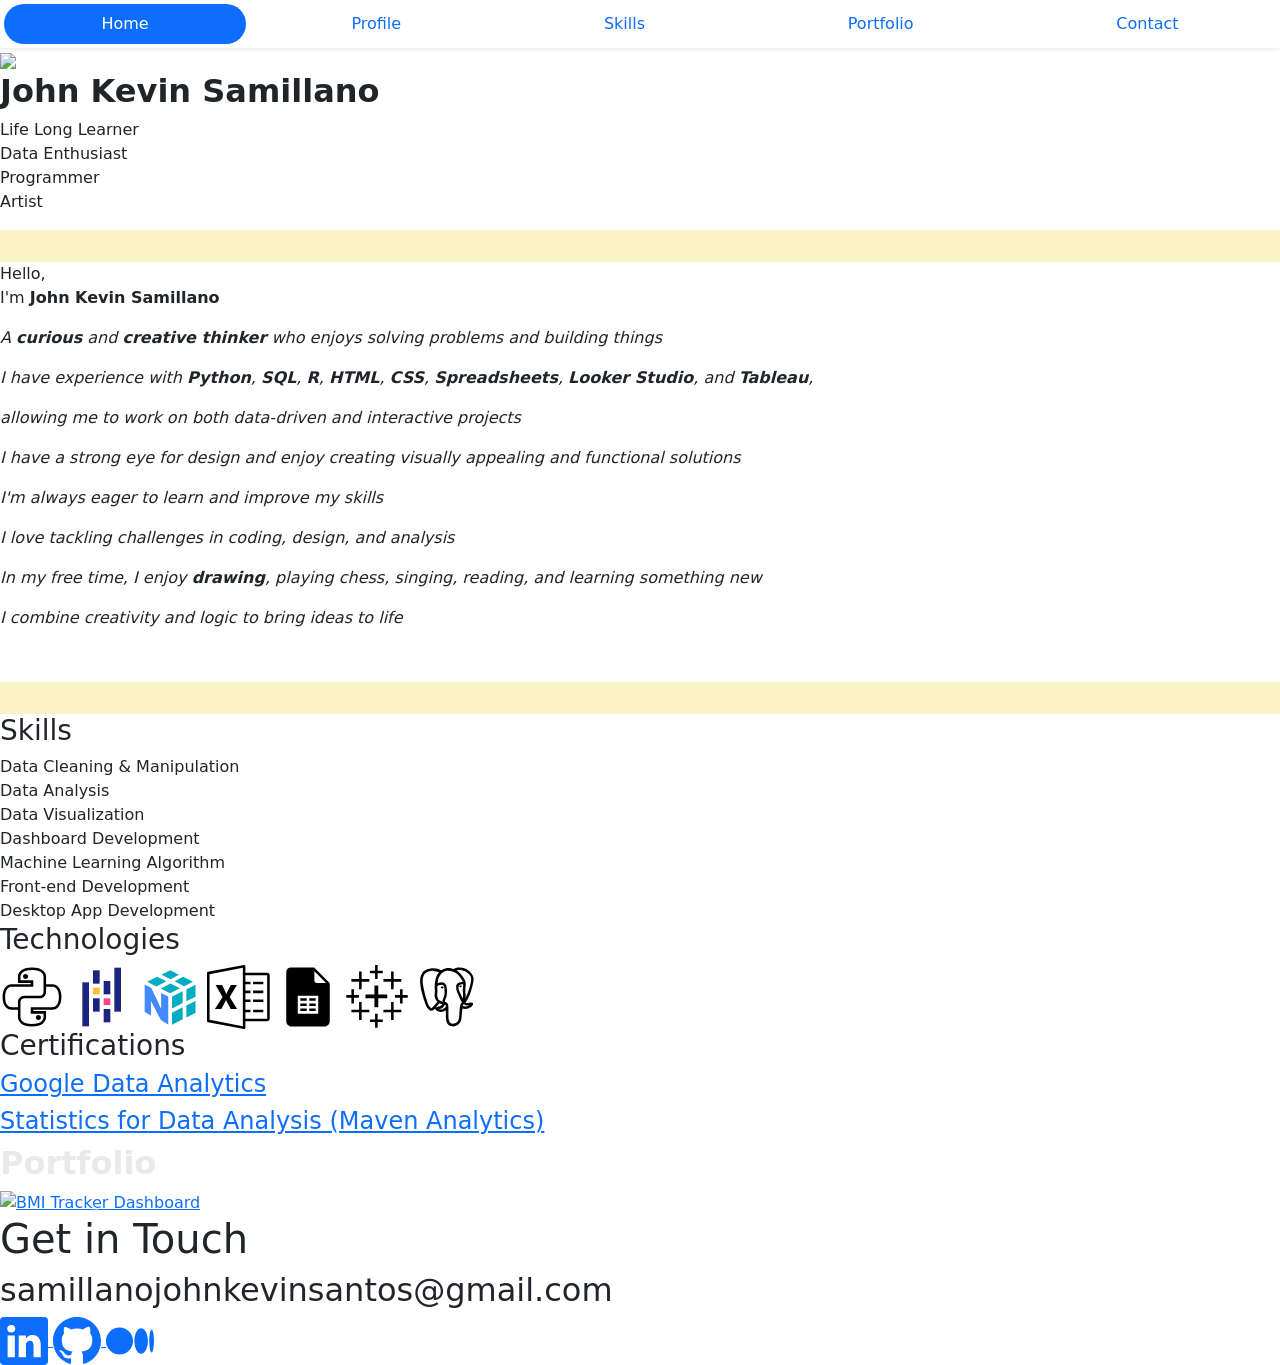
==== index.html @ 5b832e31 "Add files via upload" ====
<!DOCTYPE html>

<html lang="en">
    <header>
        <meta charset="utf-8">
        <meta viewport="width=device-width, initial-scale=1.0">
        <link rel="stylesheet" href="style.css">
        <link href="https://cdn.jsdelivr.net/npm/bootstrap@5.3.0-alpha1/dist/css/bootstrap.min.css" rel="stylesheet">
        <title>JK-PORTFOLIO</title>
    </header>


    <body>
        <div class="whole-page" id="whole-page">
            <!-- Navigation Bar -->
            <div>
                <ul class="nav nav-pills nav-fill gap-2 p-1 shadow-sm" id="pillNav2" role="tablist" > <!-- style="--bs-nav-link-color: var(#008585); --bs-nav-pills-link-active-color: var(#fbf2c4); --bs-nav-pills-link-active-bg: var(#008585);"-->
                    <li class="nav-item" role="presentation">
                    <button class="nav-link active rounded-5" id="home-tab2" data-bs-toggle="tab" type="button" role="tab" aria-selected="true" onclick="scrollToSection('whole-page')"> Home </button>
                    </li>
                    <li class="nav-item" role="presentation">
                    <button class="nav-link rounded-5" id="profile-tab2" data-bs-toggle="tab" type="button" role="tab" aria-selected="false" onclick="scrollToSection('profile')"> Profile</button>
                    </li>
                    <li class="nav-item" role="presentation">
                        <button class="nav-link rounded-5" id="profile-tab2" data-bs-toggle="tab" type="button" role="tab" aria-selected="false" onclick="scrollToSection('skills')"> Skills</button>
                    </li>
                    <li class="nav-item" role="presentation">
                        <button class="nav-link rounded-5" id="profile-tab2" data-bs-toggle="tab" type="button" role="tab" aria-selected="false" onclick="scrollToSection('projects-id-nav')"> Portfolio</button>
                    </li>
                    <li class="nav-item" role="presentation">
                    <button class="nav-link rounded-5" id="contact-tab2" data-bs-toggle="tab" type="button" role="tab" aria-selected="false" onclick="scrollToSection('contact')"> Contact</button>
                    </li>
                </ul>
            </div>
            

            
            <div class="sections">
                <!-- Home page -->
                <section id="home">
                    
                    <div class="home-layout">
                        <div class="left">
                            <div class="home-img-container">
                                <img src="projects_images\img1.jpg">
                            </div>
                        </div>

                        <div class="right">
                            <h2 class="name"> 
                                <b>John Kevin Samillano</b> 
                            </h2>
                            <p class="summary">
                                Life Long Learner <br>
                                Data Enthusiast <br>
                                Programmer <br>
                                Artist 
                            </p>
                        </div>
                    </div>

                </section>


                <!-- Profile -->
                <section id="profile">
                    <div class="profile-layout">
                        <div style="background-color:#fbf2c4; width:100%; height:2rem; "></div>
                        <p class="profile-intro">
                            Hello, <br> 
                            I'm <b>John Kevin Samillano</b> 
                        </p>
                        
                        <p class="profile-desc">
                            <i> A <b>curious</b> and <b>creative thinker</b> who enjoys solving problems and building things</i>
                            <p class="profile-desc">
                                <i> I have experience with <b>Python</b>, <b>SQL</b>, <b>R</b>, <b>HTML</b>, <b>CSS</b>, <b>Spreadsheets</b>, <b>Looker Studio</b>, and <b>Tableau</b>,</i>
                            </p>
                            <p class="profile-desc">
                                <i>allowing me to work on both data-driven and interactive projects </i>
                            </p>
                            <p class="profile-desc">
                                <i>I have a strong eye for design and enjoy creating visually appealing and functional solutions </i>
                            </p>
                            <p class="profile-desc">
                                <i> I'm always eager to learn and improve my skills </i>
                            </p>
                            <p class="profile-desc">
                                <i> I love tackling challenges in coding, design, and analysis</i>
                            </p>
                            <p class="profile-desc">
                                <i> In my free time, I enjoy <b>drawing</b>, playing chess, singing, reading, and learning something new </i>
                            </p>
                            <p class="profile-desc">
                                <i> I combine creativity and logic to bring ideas to life </i>
                            </p>
                        </p>
                        <div style="background-color:#fbf2c4; width:100%; height:2rem; margin-top:4%;"></div>
                    </div>
                    

                </section>



                <!-- Skills -->
                <section id="skills">
                    <div class="skills-layout">

                        <!-- Skills Container -->
                        <div class="skills-container">
                                <h3 class="skills-title">Skills</h3>
                                <div class="skills-sun"></div>
                                <div class="skills-list">
                                    <div class="skill-item" style="animation: bounce 3s infinite;">Data Cleaning & Manipulation</div>
                                    <div class="skill-item" style="animation: bounce 2.5s infinite;">Data Analysis</div>
                                    <div class="skill-item" style="animation: bounce 2.7s infinite;">Data Visualization</div>
                                    <div class="skill-item" style="animation: bounce 2.8s infinite;">Dashboard Development</div>
                                    <div class="skill-item" style="animation: bounce 2.3s infinite;">Machine Learning Algorithm</div>
                                    <div class="skill-item" style="animation: bounce 2.6s infinite;">Front-end Development</div>
                                    <div class="skill-item" style="animation: bounce 2.9s infinite;">Desktop App Development</div>
                                </div>
                        </div>
                        
                        <!-- Technologies Container -->
                        <div class="techs-container">
                            <h3 class="techs-title">Technologies</h3>
                            <div class="techs-div">
                                <svg xmlns="http://www.w3.org/2000/svg" x="0px" y="0px" width="4rem" height="4rem" viewBox="0 0 50 50">
                                    <path d="M 25 2 C 20.94188 2 18.198605 2.9658493 16.449219 4.3710938 C 14.699833 5.7763381 14 7.5940538 14 9.0996094 L 14 14 L 24 14 L 24 15 L 9.0996094 15 C 7.2700395 15 5.4173831 15.805112 4.1015625 17.482422 C 2.7857419 19.159732 2 21.64375 2 25 C 2 28.35625 2.7857419 30.840268 4.1015625 32.517578 C 5.4173831 34.194888 7.2700395 35 9.0996094 35 L 14 35 L 14 40.900391 C 14 42.405946 14.699833 44.223662 16.449219 45.628906 C 18.198605 47.034151 20.94188 48 25 48 C 29.05812 48 31.801395 47.034151 33.550781 45.628906 C 35.300167 44.223662 36 42.405946 36 40.900391 L 36 36 L 26 36 L 26 35 L 40.900391 35 C 42.729961 35 44.582617 34.194888 45.898438 32.517578 C 47.214258 30.840268 48 28.35625 48 25 C 48 21.64375 47.214258 19.159732 45.898438 17.482422 C 44.582617 15.805112 42.729961 15 40.900391 15 L 36 15 L 36 9.0996094 C 36 7.556276 35.299913 5.7238872 33.546875 4.3300781 C 31.793837 2.936269 29.053846 2 25 2 z M 25 4 C 28.746154 4 31.005773 4.8633404 32.302734 5.8945312 C 33.599696 6.9257221 34 8.1429427 34 9.0996094 L 34 15 L 34 21 C 34 22.447727 32.96946 23.659304 31.603516 23.939453 C 31.408381 23.979474 31.206818 24 31 24 L 19 24 C 16.254545 24 14 26.254545 14 29 L 14 33 L 9.0996094 33 C 7.8291793 33 6.6330075 32.505893 5.6738281 31.283203 C 4.7146488 30.060513 4 28.04375 4 25 C 4 21.95625 4.7146488 19.939487 5.6738281 18.716797 C 6.6330075 17.494107 7.8291793 17 9.0996094 17 L 26 17 L 26 12 L 16 12 L 16 9.0996094 C 16 8.2051649 16.400558 6.974443 17.701172 5.9296875 C 19.001786 4.884932 21.25812 4 25 4 z M 20 7 C 18.9 7 18 7.9 18 9 C 18 10.1 18.9 11 20 11 C 21.1 11 22 10.1 22 9 C 22 7.9 21.1 7 20 7 z M 36 17 L 40.900391 17 C 42.170821 17 43.366993 17.494107 44.326172 18.716797 C 45.285351 19.939487 46 21.95625 46 25 C 46 28.04375 45.285351 30.060513 44.326172 31.283203 C 43.366993 32.505893 42.170821 33 40.900391 33 L 24 33 L 24 38 L 34 38 L 34 40.900391 C 34 41.794835 33.599442 43.025557 32.298828 44.070312 C 30.998214 45.115068 28.74188 46 25 46 C 21.25812 46 19.001786 45.115068 17.701172 44.070312 C 16.400558 43.025557 16 41.794835 16 40.900391 L 16 29 C 16 28.793182 16.020526 28.591619 16.060547 28.396484 C 16.340696 27.03054 17.552273 26 19 26 L 31 26 C 31.171591 26 31.340487 25.991792 31.507812 25.974609 C 34.017689 25.716864 36 23.573864 36 21 L 36 17 z M 30 39 C 28.9 39 28 39.9 28 41 C 28 42.1 28.9 43 30 43 C 31.1 43 32 42.1 32 41 C 32 39.9 31.1 39 30 39 z" style="animation: pulse 2s infinite;"></path>
                                </svg>
                                <svg xmlns="http://www.w3.org/2000/svg" x="0px" y="0px" width="4rem" height="4rem" viewBox="0 0 48 48">
                                    <rect width="5" height="10" x="18" y="4" fill="#1a237e" style="animation: pulse 3s infinite;"></rect><rect width="5" height="10" x="18" y="25" fill="#1a237e" style="animation: pulse 3s infinite;"></rect><rect width="5" height="5" x="18" y="17" fill="#fbc02d" style="animation: pulse 3s infinite;"></rect><rect width="5" height="33" x="10" y="13" fill="#1a237e" style="animation: pulse 3s infinite;"></rect><rect width="5" height="10" x="26" y="33" fill="#1a237e" style="animation: pulse 3s infinite;"></rect><rect width="5" height="10" x="26" y="12" fill="#1a237e" style="animation: pulse 3s infinite;"></rect><rect width="5" height="5" x="26" y="25" fill="#ff4081" style="animation: pulse 3s infinite;"></rect><rect width="5" height="33" x="34" y="2" fill="#1a237e" style="animation: pulse 3s infinite;"></rect>
                                </svg>
                                <svg xmlns="http://www.w3.org/2000/svg" x="0px" y="0px" width="4rem" height="4rem" viewBox="0 0 48 48">
                                    <polygon fill="#00acc1" points="21.196,12.276 14.392,8.842 6.922,12.569 13.912,16.078" style="animation: pulse 2.5s infinite;"></polygon><polygon fill="#00acc1" points="24.317,13.85 31.451,17.453 24.049,21.169 17.049,17.654" style="animation: pulse 2.5s infinite;"></polygon><polygon fill="#00acc1" points="33.846,8.893 41.176,12.569 34.619,15.86 27.47,12.254" style="animation: pulse 2.5s infinite;"></polygon><polygon fill="#00acc1" points="30.69,7.31 24.091,4 17.564,7.258 24.364,10.687" style="animation: pulse 2.5s infinite;"></polygon><polygon fill="#00acc1" points="25.532,35.725 25.532,44.73 33.525,40.74 33.518,31.732" style="animation: pulse 2.5s infinite;"></polygon><polygon fill="#00acc1" points="33.514,28.587 33.505,19.674 25.532,23.637 25.532,32.554" style="animation: pulse 2.5s infinite;"></polygon><polygon fill="#00acc1" points="43.111,26.918 43.111,35.957 36.292,39.359 36.287,30.361" style="animation: pulse 2.5s infinite;"></polygon><polygon fill="#00acc1" points="43.111,23.756 43.111,14.898 36.279,18.294 36.285,27.225" style="animation: pulse 2.5s infinite;"></polygon><path fill="#448aff" d="M22.71,23.637l-5.384-2.708v11.699c0,0-6.586-14.012-7.195-15.27 c-0.079-0.163-0.401-0.341-0.484-0.385C8.46,16.353,5,14.601,5,14.601v20.676l4.787,2.566V27.031c0,0,6.515,12.52,6.582,12.657 s0.718,1.455,1.418,1.919c0.929,0.618,4.919,3.016,4.919,3.016L22.71,23.637z" style="animation: pulse 2.5s infinite;"></path>
                                </svg>
                                <svg xmlns="http://www.w3.org/2000/svg" x="0px" y="0px" width="4rem" height="4rem" viewBox="0 0 50 50">
                                    <path d="M 28.875 0 C 28.855469 0.0078125 28.832031 0.0195313 28.8125 0.03125 L 0.8125 5.34375 C 0.335938 5.433594 -0.0078125 5.855469 0 6.34375 L 0 43.65625 C -0.0078125 44.144531 0.335938 44.566406 0.8125 44.65625 L 28.8125 49.96875 C 29.101563 50.023438 29.402344 49.949219 29.632813 49.761719 C 29.859375 49.574219 29.996094 49.296875 30 49 L 30 44 L 47 44 C 48.09375 44 49 43.09375 49 42 L 49 8 C 49 6.90625 48.09375 6 47 6 L 30 6 L 30 1 C 30.003906 0.710938 29.878906 0.4375 29.664063 0.246094 C 29.449219 0.0546875 29.160156 -0.0351563 28.875 0 Z M 28 2.1875 L 28 6.53125 C 27.867188 6.808594 27.867188 7.128906 28 7.40625 L 28 42.8125 C 27.972656 42.945313 27.972656 43.085938 28 43.21875 L 28 47.8125 L 2 42.84375 L 2 7.15625 Z M 30 8 L 47 8 L 47 42 L 30 42 L 30 37 L 34 37 L 34 35 L 30 35 L 30 29 L 34 29 L 34 27 L 30 27 L 30 22 L 34 22 L 34 20 L 30 20 L 30 15 L 34 15 L 34 13 L 30 13 Z M 36 13 L 36 15 L 44 15 L 44 13 Z M 6.6875 15.6875 L 12.15625 25.03125 L 6.1875 34.375 L 11.1875 34.375 L 14.4375 28.34375 C 14.664063 27.761719 14.8125 27.316406 14.875 27.03125 L 14.90625 27.03125 C 15.035156 27.640625 15.160156 28.054688 15.28125 28.28125 L 18.53125 34.375 L 23.5 34.375 L 17.75 24.9375 L 23.34375 15.6875 L 18.65625 15.6875 L 15.6875 21.21875 C 15.402344 21.941406 15.199219 22.511719 15.09375 22.875 L 15.0625 22.875 C 14.898438 22.265625 14.710938 21.722656 14.5 21.28125 L 11.8125 15.6875 Z M 36 20 L 36 22 L 44 22 L 44 20 Z M 36 27 L 36 29 L 44 29 L 44 27 Z M 36 35 L 36 37 L 44 37 L 44 35 Z" style="animation: pulse 3.2s infinite;"></path>
                                </svg>
                                <svg xmlns="http://www.w3.org/2000/svg" x="0px" y="0px" width="4rem" height="4rem" viewBox="0 0 50 50">
                                    <path d="M 11.5 2 C 9.574219 2 8 3.550781 8 5.46875 L 8 43.90625 C 8 46.167969 9.855469 48 12.125 48 L 37.875 48 C 40.144531 48 42 46.167969 42 43.90625 L 42 14.5 C 42 14.234375 41.90625 13.96875 41.71875 13.78125 L 30.21875 2.28125 C 30.03125 2.09375 29.765625 2 29.5 2 Z M 30 4.90625 L 39.09375 14 L 31.65625 14 C 30.738281 14 30 13.261719 30 12.34375 Z M 17 24 L 33 24 L 33 38 L 17 38 Z M 19 26 L 19 28 L 24 28 L 24 26 Z M 26 26 L 26 28 L 31 28 L 31 26 Z M 19 30 L 19 32 L 24 32 L 24 30 Z M 26 30 L 26 32 L 31 32 L 31 30 Z M 19 34 L 19 36 L 24 36 L 24 34 Z M 26 34 L 26 36 L 31 36 L 31 34 Z" style="animation: pulse 4s infinite;"></path>
                                </svg>
                                <svg xmlns="http://www.w3.org/2000/svg" x="0px" y="0px" width="4rem" height="4rem" viewBox="0 0 50 50">
                                    <path d="M 23.5 0 L 23.5 4.5 L 19.5 4.5 L 19.5 6.5 L 23.5 6.5 L 23.5 11 L 25.5 11 L 25.5 6.5 L 29.5 6.5 L 29.5 4.5 L 25.5 4.5 L 25.5 0 L 23.5 0 z M 11 5 L 11 11 L 5 11 L 5 13 L 11 13 L 11 19 L 13 19 L 13 13 L 19 13 L 19 11 L 13 11 L 13 5 L 11 5 z M 36 5 L 36 11 L 30 11 L 30 13 L 36 13 L 36 19 L 38 19 L 38 13 L 44 13 L 44 11 L 38 11 L 38 5 L 36 5 z M 23 16 L 23 23 L 16 23 L 16 26 L 23 26 L 23 33 L 26 33 L 26 26 L 33 26 L 33 23 L 26 23 L 26 16 L 23 16 z M 5 19 L 5 23.5 L 1 23.5 L 1 25.5 L 5 25.5 L 5 30 L 7 30 L 7 25.5 L 11 25.5 L 11 23.5 L 7 23.5 L 7 19 L 5 19 z M 43 19 L 43 23.5 L 39 23.5 L 39 25.5 L 43 25.5 L 43 30 L 45 30 L 45 25.5 L 49 25.5 L 49 23.5 L 45 23.5 L 45 19 L 43 19 z M 11 29 L 11 35 L 5 35 L 5 37 L 11 37 L 11 43 L 13 43 L 13 37 L 19 37 L 19 35 L 13 35 L 13 29 L 11 29 z M 36 29 L 36 35 L 30 35 L 30 37 L 36 37 L 36 43 L 38 43 L 38 37 L 44 37 L 44 35 L 38 35 L 38 29 L 36 29 z M 23.5 38 L 23.5 42.5 L 19.5 42.5 L 19.5 44.5 L 23.5 44.5 L 23.5 49 L 25.5 49 L 25.5 44.5 L 29.5 44.5 L 29.5 42.5 L 25.5 42.5 L 25.5 38 L 23.5 38 z" style="animation: pulse 2.3s infinite;"></path>
                                </svg>
                                <svg xmlns="http://www.w3.org/2000/svg" x="0px" y="0px" width="4rem" height="4rem" viewBox="0 0 50 50">
                                    <path d="M 34.902344 2 C 32.863281 2 31.097656 2.550781 29.875 3.09375 C 28.675781 2.691406 26.6875 2.003906 24.300781 2.5 C 22.910156 2.742188 21.632813 3.316406 20.460938 4.195313 C 18.53125 3.265625 16.515625 2.695313 14.402344 2.601563 C 13.101563 2.5 7.800781 3.101563 5.898438 5.898438 C 5.199219 7 4.5 8.398438 4.199219 10.097656 C 3.898438 11.597656 3.898438 13.300781 4.398438 16.800781 C 4.699219 19.199219 5.101563 20.800781 6 24.097656 C 6.101563 24.398438 6.601563 26 8.101563 30.402344 C 8.398438 31.199219 9 32.699219 10.199219 34.097656 C 11 35.097656 11.800781 35.699219 12.800781 35.699219 C 14.101563 35.699219 15 34.800781 15.800781 33.800781 C 15.859375 33.734375 15.921875 33.660156 15.980469 33.59375 C 15.90625 33.710938 15.839844 33.839844 15.800781 34 C 15.601563 35 16.800781 35.800781 17.800781 36.199219 C 18.601563 36.597656 19.5 36.699219 20.199219 36.699219 C 21.097656 36.699219 21.800781 36.5 22.199219 36.402344 C 22.542969 36.285156 23.285156 35.964844 24.078125 35.4375 C 24.113281 37.992188 24.136719 41.007813 24.199219 41.699219 C 24.5 44.300781 25.199219 46.097656 26.5 47.097656 C 27.5 47.898438 29.300781 48 29.402344 48 C 31.199219 48 34 46.800781 35.199219 44.902344 C 35.800781 44 36 43.199219 36.199219 42.097656 C 36.398438 41.5 36.597656 38 36.699219 37.300781 C 36.835938 36.195313 36.941406 35.105469 37.046875 34.046875 C 37.707031 34.21875 38.519531 34.402344 39.402344 34.402344 C 41 34.402344 43.101563 33.300781 43.5 33.097656 C 44.300781 32.5 45.898438 31.101563 45.199219 29.902344 C 44.800781 29.199219 44.199219 29.199219 42.699219 29.402344 C 42.699219 29.402344 40.300781 29.699219 40.097656 29.597656 C 39.953125 29.542969 39.730469 29.402344 39.480469 29.21875 C 40 28.414063 40.460938 27.617188 41 26.902344 C 42.199219 24.601563 42.902344 22.800781 43.402344 21.402344 C 44.300781 18.902344 44.800781 16.898438 45.097656 15.5 C 45.800781 12.5 46 11.101563 45.597656 9.5 C 44.800781 6.699219 41.898438 4.300781 40.699219 3.601563 C 39.898438 3.199219 37.902344 2 34.902344 2 Z M 34.902344 4 C 37.402344 4 39.101563 5 40 5.398438 C 41.101563 6 43.601563 8 43.800781 9.898438 C 43.902344 11 44 12.101563 43.300781 15 C 42.902344 16.398438 42.5 18.199219 41.597656 20.699219 C 41.097656 22.097656 40.5 23.800781 39.300781 25.902344 C 39.269531 25.953125 39.234375 26.007813 39.203125 26.0625 C 39.320313 25.640625 39.402344 25.300781 39.402344 25.300781 C 39.601563 24.300781 39.601563 23.5 39.5 22.300781 C 39.398438 21.699219 39.300781 20.199219 39.300781 19.597656 C 39.300781 19.300781 39.597656 16.199219 39.699219 15.097656 C 39.800781 13.300781 38.699219 11.097656 38.402344 10.699219 C 36.902344 8.398438 36.101563 7.101563 34.5 5.800781 C 34.101563 5.460938 33.417969 4.894531 32.488281 4.324219 C 33.222656 4.144531 34.035156 4 34.902344 4 Z M 26.066406 4.410156 C 27.371094 4.441406 28.476563 4.800781 29.300781 5.101563 C 31.402344 5.800781 32.699219 6.898438 33.300781 7.398438 C 34.601563 8.5 35.300781 9.601563 36.800781 11.902344 C 36.910156 12.121094 37.195313 12.585938 37.421875 13.234375 C 35.375 13.046875 34.015625 13.765625 33.199219 14.5 C 32 15.5 32.097656 17 32.199219 18.097656 C 32.199219 18.898438 32.402344 19.902344 33.902344 23.300781 C 34.5 24.800781 35.097656 26.398438 35.699219 27.5 C 36.011719 28.121094 36.394531 28.691406 36.804688 29.199219 C 36.566406 29.320313 36.324219 29.476563 36.097656 29.699219 C 35.5 30.398438 35.398438 31.101563 35.199219 32.402344 C 35 33.402344 34.800781 35.5 34.699219 37.199219 C 34.699219 37.898438 34.402344 41.300781 34.300781 41.800781 C 34 42.800781 33.898438 43.300781 33.5 43.902344 C 32.800781 45 30.601563 45.902344 29.300781 45.800781 C 28.902344 45.800781 28.300781 45.800781 27.800781 45.402344 C 26.699219 44.601563 26.300781 42.800781 26.199219 41.402344 C 26.097656 40.402344 26.199219 33.199219 26 31.597656 C 25.898438 31.199219 25.800781 30.199219 25 29.5 C 24.664063 29.21875 23.96875 29.074219 23.3125 28.976563 C 23.320313 28.640625 23.339844 28.304688 23.402344 28 C 23.5 27.398438 23.699219 27.097656 23.902344 26.597656 C 24 26.300781 24.199219 25.902344 24.402344 25.402344 C 25.300781 22.601563 25.097656 18.898438 24.597656 16.597656 C 24.5 16.398438 24.097656 14.800781 22.699219 13.902344 C 21.199219 13 19.597656 13.5 18.699219 13.800781 C 18.328125 13.902344 17.960938 14.0625 17.59375 14.25 C 17.65625 13.832031 17.710938 13.410156 17.800781 13 C 18.199219 11 18.601563 9.300781 19.902344 7.601563 C 21.300781 5.898438 22.898438 4.800781 24.699219 4.5 C 25.175781 4.425781 25.632813 4.398438 26.066406 4.410156 Z M 13.71875 4.585938 C 13.953125 4.582031 14.152344 4.585938 14.300781 4.601563 C 15.863281 4.683594 17.359375 5.050781 18.84375 5.675781 C 18.660156 5.878906 18.476563 6.082031 18.300781 6.300781 C 16.601563 8.300781 16.199219 10.398438 15.800781 12.5 C 15.300781 15 15.199219 17.597656 15.597656 20.199219 L 15.402344 22.097656 C 15.300781 23.097656 15.097656 25 16.199219 27 C 16.585938 27.664063 17.011719 28.226563 17.480469 28.707031 C 16.464844 30.050781 15.386719 31.320313 14.300781 32.5 C 13.699219 33.199219 13.199219 33.699219 12.800781 33.699219 C 12.699219 33.699219 12.300781 33.5 11.699219 32.800781 C 10.597656 31.601563 10.199219 30.300781 10 29.800781 C 8.800781 26.199219 8.101563 23.898438 8 23.597656 C 7.199219 20.398438 6.800781 18.800781 6.398438 16.5 C 5.898438 13.300781 5.898438 11.699219 6.199219 10.402344 C 6.5 9 7 7.898438 7.5 7.101563 C 8.726563 5.175781 12.09375 4.628906 13.71875 4.585938 Z M 36.664063 15.125 C 36.984375 15.125 37.332031 15.164063 37.699219 15.242188 C 37.6875 16.175781 37.300781 19.105469 37.300781 19.5 C 37.300781 20.300781 37.5 21.898438 37.5 22.5 C 37.601563 23.601563 37.601563 24.199219 37.5 25 C 37.5 25 37.351563 25.714844 37.199219 26.222656 C 36.734375 25.171875 36.21875 23.917969 35.597656 22.5 C 34.097656 19.101563 34 18.402344 34 17.902344 C 34 17.199219 34 16.300781 34.597656 15.902344 C 35.160156 15.402344 35.84375 15.132813 36.664063 15.125 Z M 21.140625 15.417969 C 21.339844 15.441406 21.523438 15.5 21.699219 15.597656 C 22.5 16 22.699219 17 22.699219 17 C 23.199219 19.199219 23.398438 22.5 22.597656 24.699219 C 22.5 25.097656 22.300781 25.398438 22.199219 25.699219 C 22 26.199219 21.800781 26.699219 21.597656 27.597656 C 21.546875 27.96875 21.523438 28.335938 21.511719 28.703125 C 20.820313 28.558594 20.167969 28.3125 19.699219 28 C 18.898438 27.601563 18.300781 26.898438 17.902344 26.097656 C 17.199219 24.597656 17.300781 23.199219 17.402344 22.402344 L 17.597656 20.097656 C 17.457031 18.972656 17.390625 17.84375 17.40625 16.722656 C 17.867188 16.328125 18.46875 15.925781 19.300781 15.699219 C 19.902344 15.550781 20.558594 15.34375 21.140625 15.417969 Z M 35.886719 16.089844 C 35.625 16.101563 35.347656 16.148438 35.199219 16.199219 C 34.800781 16.300781 34.699219 16.300781 34.597656 16.5 C 34.5 16.699219 34.800781 17 34.902344 17.199219 C 35 17.199219 35.300781 17.5 35.699219 17.402344 C 36 17.300781 36.199219 17.101563 36.300781 17 C 36.402344 16.898438 36.800781 16.398438 36.5 16.199219 C 36.398438 16.097656 36.148438 16.074219 35.886719 16.089844 Z M 20.914063 16.816406 C 20.804688 16.824219 20.699219 16.851563 20.597656 16.902344 C 20.5 16.902344 20.300781 17 20.199219 17.199219 C 20.097656 17.398438 20.199219 17.597656 20.300781 17.699219 C 20.5 18 20.800781 18.300781 21.300781 18.300781 C 21.402344 18.300781 21.800781 18.300781 22.097656 18 C 22.097656 18 22.402344 17.699219 22.402344 17.402344 C 22.300781 17.199219 22.101563 17.101563 21.800781 17 C 21.574219 16.925781 21.238281 16.792969 20.914063 16.816406 Z M 19.074219 29.902344 C 19.6875 30.230469 20.425781 30.496094 21.234375 30.679688 C 21.019531 31.109375 20.710938 31.464844 20.402344 31.699219 C 19.699219 32.199219 18.800781 32.5 17.902344 32.699219 C 17.699219 32.699219 17.601563 32.800781 17.402344 32.800781 C 16.917969 32.9375 16.449219 33.089844 16.128906 33.421875 C 17.109375 32.332031 18.09375 31.128906 19.074219 29.902344 Z M 38.355469 30.703125 C 38.792969 31.03125 39.222656 31.273438 39.597656 31.402344 C 40.199219 31.601563 40.699219 31.601563 42.5 31.402344 C 42.199219 31.699219 41.300781 32.199219 40 32.402344 C 39.164063 32.484375 38.125 32.285156 37.28125 32.042969 C 37.359375 31.476563 37.449219 31.152344 37.597656 31 C 37.652344 30.949219 37.984375 30.847656 38.355469 30.703125 Z M 23.296875 31.003906 C 23.503906 31.039063 23.667969 31.066406 23.699219 31.097656 C 23.898438 31.300781 24 31.800781 24 32 C 24.011719 32.171875 24.019531 32.605469 24.027344 32.90625 C 23.203125 33.871094 21.878906 34.40625 21.597656 34.5 C 21.199219 34.699219 20 34.898438 18.800781 34.5 C 19.800781 34.199219 20.800781 33.902344 21.597656 33.300781 C 22.296875 32.800781 22.898438 32.003906 23.296875 31.003906 Z" style="animation: pulse 3.7s infinite;"></path>
                                </svg>

                            </div>

                        </div>
                        
                        <!-- Certificates Container -->
                        <div class="certs-container">
                            <h3 class="certs-title">Certifications</h3>
                            <div class="certs-div">
                                <h4> <a href="https://www.coursera.org/account/accomplishments/professional-cert/JGJWWGNC7G4P" target="_blank">Google Data Analytics</a></h4>
                                <h4> <a href="https://certificates.mavenanalytics.io/c84f1a72-595b-43c8-bc88-19a07c5bed3e#acc.ARPdGnDK" target="_blank">Statistics for Data Analysis (Maven Analytics)</a></h4>
                            </div>
                        </div>
                          
                        
                    </div>
                </section>



                <!-- Projects -->
                <section id="projects">
                    <div class="projects-layout">
                        <h2 class="projects-title" id="projects-id-nav"  style="color: rgb(233, 233, 233);"><b>Portfolio</b></h2>
                        <div class="carousel-container">
                            <div id="carousel" class="carousel slide" data-bs-ride="carousel">
                                <div class="carousel-inner">
                                  <div class="carousel-item active" data-bs-interval="3000">
                                    <a href="https://rb.gy/0a5i14" target="_blank"> <img src="projects_images\bmi-dashboard-lookerStudio.png" class="proj-img" alt="BMI Tracker Dashboard"> </a>
                                    <div class="carousel-caption">
                                        <h5>BMI Tracker Dashboard</h5>
                                        <p> A dashboard for real-time tracking of BMI. <br>
                                           <a href="https://rb.gy/wh4r6r" target="_blank">Documentation</a>.</p>
                                    </div>
                                  </div>
                                  <div class="carousel-item" data-bs-interval="3000">
                                    <a href="" target="_blank"> <img src="projects_images\retail-store-dashboard.png" class="proj-img" alt="Retail Store Dashboard"> </a>
                                    <div class="carousel-caption">
                                        <h5>Retail Store Dashboard</h5>
                                        <p>Analysis and dashboard for a small retail store</p>
                                    </div>
                                  </div>
                                  <div class="carousel-item" data-bs-interval="3000">
                                    <a href="https://rb.gy/u9cjjx" target="_blank"> <img src="projects_images\bike-sharing-case-study.png" class="proj-img" alt="Bike Sharing Case Study"> </a>
                                    <div class="carousel-caption">
                                        <h5>Bike Sharing Case Study</h5>
                                        <p>Case study about bike sharing</p>
                                    </div>
                                  </div>
                                  <div class="carousel-item" data-bs-interval="3000">
                                    <a href="https://rb.gy/tht73d" target="_blank"> <img src="projects_images\london-bike-dashboard.png" class="proj-img" alt="Bike Sharing Case Study"> </a>
                                    <div class="carousel-caption">
                                        <h5>London Bike Sharing Dashboard</h5>
                                        <p>Dashboard for London bike sharing dataset from Kaggle</p>
                                    </div>
                                  </div>
                                </div>
                                <button class="carousel-control-prev" type="button" data-bs-target="#carousel" data-bs-slide="prev">
                                  <span class="carousel-control-prev-icon" aria-hidden="true"></span>
                                  <span class="visually-hidden">Previous</span>
                                </button>
                                <button class="carousel-control-next" type="button" data-bs-target="#carousel" data-bs-slide="next">
                                  <span class="carousel-control-next-icon" aria-hidden="true"></span>
                                  <span class="visually-hidden">Next</span>
                                </button>
                              </div>
                        </div>
                    </div>
                </section>



                <!-- Contact -->
                <section id="contact">
                    <div class="contact-section">
                        <div class="contact-info">
                            <h1 class="contact-title">Get in Touch</h1>
                            <h2>samillanojohnkevinsantos@gmail.com</h2>
                            <div class="socials-contact">
                                <a href="https://www.linkedin.com/in/jksamillano" target="_blank" class="icon-social"> <svg xmlns="http://www.w3.org/2000/svg" height="3rem" width="3rem" fill="currentColor" class="bi bi-linkedin" viewBox="0 0 16 16">
                                    <path d="M0 1.146C0 .513.526 0 1.175 0h13.65C15.474 0 16 .513 16 1.146v13.708c0 .633-.526 1.146-1.175 1.146H1.175C.526 16 0 15.487 0 14.854zm4.943 12.248V6.169H2.542v7.225zm-1.2-8.212c.837 0 1.358-.554 1.358-1.248-.015-.709-.52-1.248-1.342-1.248S2.4 3.226 2.4 3.934c0 .694.521 1.248 1.327 1.248zm4.908 8.212V9.359c0-.216.016-.432.08-.586.173-.431.568-.878 1.232-.878.869 0 1.216.662 1.216 1.634v3.865h2.401V9.25c0-2.22-1.184-3.252-2.764-3.252-1.274 0-1.845.7-2.165 1.193v.025h-.016l.016-.025V6.169h-2.4c.03.678 0 7.225 0 7.225z"/>
                                </svg>
                                </a>
                                <a href="https://github.com/samillano-jk" target="_blank" class="icon-social"> <svg xmlns="http://www.w3.org/2000/svg" width="3rem" height="3rem" fill="currentColor" class="bi bi-github" viewBox="0 0 16 16">
                                    <path d="M8 0C3.58 0 0 3.58 0 8c0 3.54 2.29 6.53 5.47 7.59.4.07.55-.17.55-.38 0-.19-.01-.82-.01-1.49-2.01.37-2.53-.49-2.69-.94-.09-.23-.48-.94-.82-1.13-.28-.15-.68-.52-.01-.53.63-.01 1.08.58 1.23.82.72 1.21 1.87.87 2.33.66.07-.52.28-.87.51-1.07-1.78-.2-3.64-.89-3.64-3.95 0-.87.31-1.59.82-2.15-.08-.2-.36-1.02.08-2.12 0 0 .67-.21 2.2.82.64-.18 1.32-.27 2-.27s1.36.09 2 .27c1.53-1.04 2.2-.82 2.2-.82.44 1.1.16 1.92.08 2.12.51.56.82 1.27.82 2.15 0 3.07-1.87 3.75-3.65 3.95.29.25.54.73.54 1.48 0 1.07-.01 1.93-.01 2.2 0 .21.15.46.55.38A8.01 8.01 0 0 0 16 8c0-4.42-3.58-8-8-8"/>
                                </svg>
                                </a>
                                <a href="https://medium.com/@samillanojohnkevinsantos" target="_blank" class="icon-social"> <svg xmlns="http://www.w3.org/2000/svg" width="3rem" height="3rem" fill="currentColor" class="bi bi-medium" viewBox="0 0 16 16">
                                    <path d="M9.025 8c0 2.485-2.02 4.5-4.513 4.5A4.506 4.506 0 0 1 0 8c0-2.486 2.02-4.5 4.512-4.5A4.506 4.506 0 0 1 9.025 8m4.95 0c0 2.34-1.01 4.236-2.256 4.236S9.463 10.339 9.463 8c0-2.34 1.01-4.236 2.256-4.236S13.975 5.661 13.975 8M16 8c0 2.096-.355 3.795-.794 3.795-.438 0-.793-1.7-.793-3.795 0-2.096.355-3.795.794-3.795.438 0 .793 1.699.793 3.795"/>
                                </svg>
                                </a>
                                

                                <!-- Extra Icons -->
                                <!-- <svg xmlns="http://www.w3.org/2000/svg" x="0px" y="0px" width="3rem" height="3rem" viewBox="0 0 50 50">
                                    <path d="M 25 2 C 20.94188 2 18.198605 2.9658493 16.449219 4.3710938 C 14.699833 5.7763381 14 7.5940538 14 9.0996094 L 14 14 L 24 14 L 24 15 L 9.0996094 15 C 7.2700395 15 5.4173831 15.805112 4.1015625 17.482422 C 2.7857419 19.159732 2 21.64375 2 25 C 2 28.35625 2.7857419 30.840268 4.1015625 32.517578 C 5.4173831 34.194888 7.2700395 35 9.0996094 35 L 14 35 L 14 40.900391 C 14 42.405946 14.699833 44.223662 16.449219 45.628906 C 18.198605 47.034151 20.94188 48 25 48 C 29.05812 48 31.801395 47.034151 33.550781 45.628906 C 35.300167 44.223662 36 42.405946 36 40.900391 L 36 36 L 26 36 L 26 35 L 40.900391 35 C 42.729961 35 44.582617 34.194888 45.898438 32.517578 C 47.214258 30.840268 48 28.35625 48 25 C 48 21.64375 47.214258 19.159732 45.898438 17.482422 C 44.582617 15.805112 42.729961 15 40.900391 15 L 36 15 L 36 9.0996094 C 36 7.556276 35.299913 5.7238872 33.546875 4.3300781 C 31.793837 2.936269 29.053846 2 25 2 z M 25 4 C 28.746154 4 31.005773 4.8633404 32.302734 5.8945312 C 33.599696 6.9257221 34 8.1429427 34 9.0996094 L 34 15 L 34 21 C 34 22.447727 32.96946 23.659304 31.603516 23.939453 C 31.408381 23.979474 31.206818 24 31 24 L 19 24 C 16.254545 24 14 26.254545 14 29 L 14 33 L 9.0996094 33 C 7.8291793 33 6.6330075 32.505893 5.6738281 31.283203 C 4.7146488 30.060513 4 28.04375 4 25 C 4 21.95625 4.7146488 19.939487 5.6738281 18.716797 C 6.6330075 17.494107 7.8291793 17 9.0996094 17 L 26 17 L 26 12 L 16 12 L 16 9.0996094 C 16 8.2051649 16.400558 6.974443 17.701172 5.9296875 C 19.001786 4.884932 21.25812 4 25 4 z M 20 7 C 18.9 7 18 7.9 18 9 C 18 10.1 18.9 11 20 11 C 21.1 11 22 10.1 22 9 C 22 7.9 21.1 7 20 7 z M 36 17 L 40.900391 17 C 42.170821 17 43.366993 17.494107 44.326172 18.716797 C 45.285351 19.939487 46 21.95625 46 25 C 46 28.04375 45.285351 30.060513 44.326172 31.283203 C 43.366993 32.505893 42.170821 33 40.900391 33 L 24 33 L 24 38 L 34 38 L 34 40.900391 C 34 41.794835 33.599442 43.025557 32.298828 44.070312 C 30.998214 45.115068 28.74188 46 25 46 C 21.25812 46 19.001786 45.115068 17.701172 44.070312 C 16.400558 43.025557 16 41.794835 16 40.900391 L 16 29 C 16 28.793182 16.020526 28.591619 16.060547 28.396484 C 16.340696 27.03054 17.552273 26 19 26 L 31 26 C 31.171591 26 31.340487 25.991792 31.507812 25.974609 C 34.017689 25.716864 36 23.573864 36 21 L 36 17 z M 30 39 C 28.9 39 28 39.9 28 41 C 28 42.1 28.9 43 30 43 C 31.1 43 32 42.1 32 41 C 32 39.9 31.1 39 30 39 z"></path>
                                </svg>
                                <svg xmlns="http://www.w3.org/2000/svg" x="0px" y="0px" width="3rem" height="3rem" viewBox="0 0 48 48">
                                    <rect width="5" height="10" x="18" y="4" fill="#1a237e"></rect><rect width="5" height="10" x="18" y="25" fill="#1a237e"></rect><rect width="5" height="5" x="18" y="17" fill="#fbc02d"></rect><rect width="5" height="33" x="10" y="13" fill="#1a237e"></rect><rect width="5" height="10" x="26" y="33" fill="#1a237e"></rect><rect width="5" height="10" x="26" y="12" fill="#1a237e"></rect><rect width="5" height="5" x="26" y="25" fill="#ff4081"></rect><rect width="5" height="33" x="34" y="2" fill="#1a237e"></rect>
                                </svg> -->
                                <!-- <svg xmlns="http://www.w3.org/2000/svg" x="0px" y="0px" width="3rem" height="3rem" viewBox="0 0 48 48">
                                    <polygon fill="#00acc1" points="21.196,12.276 14.392,8.842 6.922,12.569 13.912,16.078"></polygon><polygon fill="#00acc1" points="24.317,13.85 31.451,17.453 24.049,21.169 17.049,17.654"></polygon><polygon fill="#00acc1" points="33.846,8.893 41.176,12.569 34.619,15.86 27.47,12.254"></polygon><polygon fill="#00acc1" points="30.69,7.31 24.091,4 17.564,7.258 24.364,10.687"></polygon><polygon fill="#00acc1" points="25.532,35.725 25.532,44.73 33.525,40.74 33.518,31.732"></polygon><polygon fill="#00acc1" points="33.514,28.587 33.505,19.674 25.532,23.637 25.532,32.554"></polygon><polygon fill="#00acc1" points="43.111,26.918 43.111,35.957 36.292,39.359 36.287,30.361"></polygon><polygon fill="#00acc1" points="43.111,23.756 43.111,14.898 36.279,18.294 36.285,27.225"></polygon><path fill="#448aff" d="M22.71,23.637l-5.384-2.708v11.699c0,0-6.586-14.012-7.195-15.27 c-0.079-0.163-0.401-0.341-0.484-0.385C8.46,16.353,5,14.601,5,14.601v20.676l4.787,2.566V27.031c0,0,6.515,12.52,6.582,12.657 s0.718,1.455,1.418,1.919c0.929,0.618,4.919,3.016,4.919,3.016L22.71,23.637z"></path>
                                </svg> -->
                                <!-- <svg xmlns="http://www.w3.org/2000/svg" x="0px" y="0px" width="3rem" height="3rem" viewBox="0 0 50 50">
                                    <path d="M 28.875 0 C 28.855469 0.0078125 28.832031 0.0195313 28.8125 0.03125 L 0.8125 5.34375 C 0.335938 5.433594 -0.0078125 5.855469 0 6.34375 L 0 43.65625 C -0.0078125 44.144531 0.335938 44.566406 0.8125 44.65625 L 28.8125 49.96875 C 29.101563 50.023438 29.402344 49.949219 29.632813 49.761719 C 29.859375 49.574219 29.996094 49.296875 30 49 L 30 44 L 47 44 C 48.09375 44 49 43.09375 49 42 L 49 8 C 49 6.90625 48.09375 6 47 6 L 30 6 L 30 1 C 30.003906 0.710938 29.878906 0.4375 29.664063 0.246094 C 29.449219 0.0546875 29.160156 -0.0351563 28.875 0 Z M 28 2.1875 L 28 6.53125 C 27.867188 6.808594 27.867188 7.128906 28 7.40625 L 28 42.8125 C 27.972656 42.945313 27.972656 43.085938 28 43.21875 L 28 47.8125 L 2 42.84375 L 2 7.15625 Z M 30 8 L 47 8 L 47 42 L 30 42 L 30 37 L 34 37 L 34 35 L 30 35 L 30 29 L 34 29 L 34 27 L 30 27 L 30 22 L 34 22 L 34 20 L 30 20 L 30 15 L 34 15 L 34 13 L 30 13 Z M 36 13 L 36 15 L 44 15 L 44 13 Z M 6.6875 15.6875 L 12.15625 25.03125 L 6.1875 34.375 L 11.1875 34.375 L 14.4375 28.34375 C 14.664063 27.761719 14.8125 27.316406 14.875 27.03125 L 14.90625 27.03125 C 15.035156 27.640625 15.160156 28.054688 15.28125 28.28125 L 18.53125 34.375 L 23.5 34.375 L 17.75 24.9375 L 23.34375 15.6875 L 18.65625 15.6875 L 15.6875 21.21875 C 15.402344 21.941406 15.199219 22.511719 15.09375 22.875 L 15.0625 22.875 C 14.898438 22.265625 14.710938 21.722656 14.5 21.28125 L 11.8125 15.6875 Z M 36 20 L 36 22 L 44 22 L 44 20 Z M 36 27 L 36 29 L 44 29 L 44 27 Z M 36 35 L 36 37 L 44 37 L 44 35 Z"></path>
                                </svg> -->
                                <!-- <svg xmlns="http://www.w3.org/2000/svg" x="0px" y="0px" width="3rem" height="3rem" viewBox="0 0 50 50">
                                    <path d="M 11.5 2 C 9.574219 2 8 3.550781 8 5.46875 L 8 43.90625 C 8 46.167969 9.855469 48 12.125 48 L 37.875 48 C 40.144531 48 42 46.167969 42 43.90625 L 42 14.5 C 42 14.234375 41.90625 13.96875 41.71875 13.78125 L 30.21875 2.28125 C 30.03125 2.09375 29.765625 2 29.5 2 Z M 30 4.90625 L 39.09375 14 L 31.65625 14 C 30.738281 14 30 13.261719 30 12.34375 Z M 17 24 L 33 24 L 33 38 L 17 38 Z M 19 26 L 19 28 L 24 28 L 24 26 Z M 26 26 L 26 28 L 31 28 L 31 26 Z M 19 30 L 19 32 L 24 32 L 24 30 Z M 26 30 L 26 32 L 31 32 L 31 30 Z M 19 34 L 19 36 L 24 36 L 24 34 Z M 26 34 L 26 36 L 31 36 L 31 34 Z"></path>
                                </svg> -->
                                <!-- <svg xmlns="http://www.w3.org/2000/svg" x="0px" y="0px" width="3rem" height="3rem" viewBox="0 0 50 50">
                                    <path d="M 23.5 0 L 23.5 4.5 L 19.5 4.5 L 19.5 6.5 L 23.5 6.5 L 23.5 11 L 25.5 11 L 25.5 6.5 L 29.5 6.5 L 29.5 4.5 L 25.5 4.5 L 25.5 0 L 23.5 0 z M 11 5 L 11 11 L 5 11 L 5 13 L 11 13 L 11 19 L 13 19 L 13 13 L 19 13 L 19 11 L 13 11 L 13 5 L 11 5 z M 36 5 L 36 11 L 30 11 L 30 13 L 36 13 L 36 19 L 38 19 L 38 13 L 44 13 L 44 11 L 38 11 L 38 5 L 36 5 z M 23 16 L 23 23 L 16 23 L 16 26 L 23 26 L 23 33 L 26 33 L 26 26 L 33 26 L 33 23 L 26 23 L 26 16 L 23 16 z M 5 19 L 5 23.5 L 1 23.5 L 1 25.5 L 5 25.5 L 5 30 L 7 30 L 7 25.5 L 11 25.5 L 11 23.5 L 7 23.5 L 7 19 L 5 19 z M 43 19 L 43 23.5 L 39 23.5 L 39 25.5 L 43 25.5 L 43 30 L 45 30 L 45 25.5 L 49 25.5 L 49 23.5 L 45 23.5 L 45 19 L 43 19 z M 11 29 L 11 35 L 5 35 L 5 37 L 11 37 L 11 43 L 13 43 L 13 37 L 19 37 L 19 35 L 13 35 L 13 29 L 11 29 z M 36 29 L 36 35 L 30 35 L 30 37 L 36 37 L 36 43 L 38 43 L 38 37 L 44 37 L 44 35 L 38 35 L 38 29 L 36 29 z M 23.5 38 L 23.5 42.5 L 19.5 42.5 L 19.5 44.5 L 23.5 44.5 L 23.5 49 L 25.5 49 L 25.5 44.5 L 29.5 44.5 L 29.5 42.5 L 25.5 42.5 L 25.5 38 L 23.5 38 z"></path>
                                </svg> -->
                                <!-- <svg xmlns="http://www.w3.org/2000/svg" x="0px" y="0px" width="3rem" height="3rem" viewBox="0 0 50 50">
                                    <path d="M 34.902344 2 C 32.863281 2 31.097656 2.550781 29.875 3.09375 C 28.675781 2.691406 26.6875 2.003906 24.300781 2.5 C 22.910156 2.742188 21.632813 3.316406 20.460938 4.195313 C 18.53125 3.265625 16.515625 2.695313 14.402344 2.601563 C 13.101563 2.5 7.800781 3.101563 5.898438 5.898438 C 5.199219 7 4.5 8.398438 4.199219 10.097656 C 3.898438 11.597656 3.898438 13.300781 4.398438 16.800781 C 4.699219 19.199219 5.101563 20.800781 6 24.097656 C 6.101563 24.398438 6.601563 26 8.101563 30.402344 C 8.398438 31.199219 9 32.699219 10.199219 34.097656 C 11 35.097656 11.800781 35.699219 12.800781 35.699219 C 14.101563 35.699219 15 34.800781 15.800781 33.800781 C 15.859375 33.734375 15.921875 33.660156 15.980469 33.59375 C 15.90625 33.710938 15.839844 33.839844 15.800781 34 C 15.601563 35 16.800781 35.800781 17.800781 36.199219 C 18.601563 36.597656 19.5 36.699219 20.199219 36.699219 C 21.097656 36.699219 21.800781 36.5 22.199219 36.402344 C 22.542969 36.285156 23.285156 35.964844 24.078125 35.4375 C 24.113281 37.992188 24.136719 41.007813 24.199219 41.699219 C 24.5 44.300781 25.199219 46.097656 26.5 47.097656 C 27.5 47.898438 29.300781 48 29.402344 48 C 31.199219 48 34 46.800781 35.199219 44.902344 C 35.800781 44 36 43.199219 36.199219 42.097656 C 36.398438 41.5 36.597656 38 36.699219 37.300781 C 36.835938 36.195313 36.941406 35.105469 37.046875 34.046875 C 37.707031 34.21875 38.519531 34.402344 39.402344 34.402344 C 41 34.402344 43.101563 33.300781 43.5 33.097656 C 44.300781 32.5 45.898438 31.101563 45.199219 29.902344 C 44.800781 29.199219 44.199219 29.199219 42.699219 29.402344 C 42.699219 29.402344 40.300781 29.699219 40.097656 29.597656 C 39.953125 29.542969 39.730469 29.402344 39.480469 29.21875 C 40 28.414063 40.460938 27.617188 41 26.902344 C 42.199219 24.601563 42.902344 22.800781 43.402344 21.402344 C 44.300781 18.902344 44.800781 16.898438 45.097656 15.5 C 45.800781 12.5 46 11.101563 45.597656 9.5 C 44.800781 6.699219 41.898438 4.300781 40.699219 3.601563 C 39.898438 3.199219 37.902344 2 34.902344 2 Z M 34.902344 4 C 37.402344 4 39.101563 5 40 5.398438 C 41.101563 6 43.601563 8 43.800781 9.898438 C 43.902344 11 44 12.101563 43.300781 15 C 42.902344 16.398438 42.5 18.199219 41.597656 20.699219 C 41.097656 22.097656 40.5 23.800781 39.300781 25.902344 C 39.269531 25.953125 39.234375 26.007813 39.203125 26.0625 C 39.320313 25.640625 39.402344 25.300781 39.402344 25.300781 C 39.601563 24.300781 39.601563 23.5 39.5 22.300781 C 39.398438 21.699219 39.300781 20.199219 39.300781 19.597656 C 39.300781 19.300781 39.597656 16.199219 39.699219 15.097656 C 39.800781 13.300781 38.699219 11.097656 38.402344 10.699219 C 36.902344 8.398438 36.101563 7.101563 34.5 5.800781 C 34.101563 5.460938 33.417969 4.894531 32.488281 4.324219 C 33.222656 4.144531 34.035156 4 34.902344 4 Z M 26.066406 4.410156 C 27.371094 4.441406 28.476563 4.800781 29.300781 5.101563 C 31.402344 5.800781 32.699219 6.898438 33.300781 7.398438 C 34.601563 8.5 35.300781 9.601563 36.800781 11.902344 C 36.910156 12.121094 37.195313 12.585938 37.421875 13.234375 C 35.375 13.046875 34.015625 13.765625 33.199219 14.5 C 32 15.5 32.097656 17 32.199219 18.097656 C 32.199219 18.898438 32.402344 19.902344 33.902344 23.300781 C 34.5 24.800781 35.097656 26.398438 35.699219 27.5 C 36.011719 28.121094 36.394531 28.691406 36.804688 29.199219 C 36.566406 29.320313 36.324219 29.476563 36.097656 29.699219 C 35.5 30.398438 35.398438 31.101563 35.199219 32.402344 C 35 33.402344 34.800781 35.5 34.699219 37.199219 C 34.699219 37.898438 34.402344 41.300781 34.300781 41.800781 C 34 42.800781 33.898438 43.300781 33.5 43.902344 C 32.800781 45 30.601563 45.902344 29.300781 45.800781 C 28.902344 45.800781 28.300781 45.800781 27.800781 45.402344 C 26.699219 44.601563 26.300781 42.800781 26.199219 41.402344 C 26.097656 40.402344 26.199219 33.199219 26 31.597656 C 25.898438 31.199219 25.800781 30.199219 25 29.5 C 24.664063 29.21875 23.96875 29.074219 23.3125 28.976563 C 23.320313 28.640625 23.339844 28.304688 23.402344 28 C 23.5 27.398438 23.699219 27.097656 23.902344 26.597656 C 24 26.300781 24.199219 25.902344 24.402344 25.402344 C 25.300781 22.601563 25.097656 18.898438 24.597656 16.597656 C 24.5 16.398438 24.097656 14.800781 22.699219 13.902344 C 21.199219 13 19.597656 13.5 18.699219 13.800781 C 18.328125 13.902344 17.960938 14.0625 17.59375 14.25 C 17.65625 13.832031 17.710938 13.410156 17.800781 13 C 18.199219 11 18.601563 9.300781 19.902344 7.601563 C 21.300781 5.898438 22.898438 4.800781 24.699219 4.5 C 25.175781 4.425781 25.632813 4.398438 26.066406 4.410156 Z M 13.71875 4.585938 C 13.953125 4.582031 14.152344 4.585938 14.300781 4.601563 C 15.863281 4.683594 17.359375 5.050781 18.84375 5.675781 C 18.660156 5.878906 18.476563 6.082031 18.300781 6.300781 C 16.601563 8.300781 16.199219 10.398438 15.800781 12.5 C 15.300781 15 15.199219 17.597656 15.597656 20.199219 L 15.402344 22.097656 C 15.300781 23.097656 15.097656 25 16.199219 27 C 16.585938 27.664063 17.011719 28.226563 17.480469 28.707031 C 16.464844 30.050781 15.386719 31.320313 14.300781 32.5 C 13.699219 33.199219 13.199219 33.699219 12.800781 33.699219 C 12.699219 33.699219 12.300781 33.5 11.699219 32.800781 C 10.597656 31.601563 10.199219 30.300781 10 29.800781 C 8.800781 26.199219 8.101563 23.898438 8 23.597656 C 7.199219 20.398438 6.800781 18.800781 6.398438 16.5 C 5.898438 13.300781 5.898438 11.699219 6.199219 10.402344 C 6.5 9 7 7.898438 7.5 7.101563 C 8.726563 5.175781 12.09375 4.628906 13.71875 4.585938 Z M 36.664063 15.125 C 36.984375 15.125 37.332031 15.164063 37.699219 15.242188 C 37.6875 16.175781 37.300781 19.105469 37.300781 19.5 C 37.300781 20.300781 37.5 21.898438 37.5 22.5 C 37.601563 23.601563 37.601563 24.199219 37.5 25 C 37.5 25 37.351563 25.714844 37.199219 26.222656 C 36.734375 25.171875 36.21875 23.917969 35.597656 22.5 C 34.097656 19.101563 34 18.402344 34 17.902344 C 34 17.199219 34 16.300781 34.597656 15.902344 C 35.160156 15.402344 35.84375 15.132813 36.664063 15.125 Z M 21.140625 15.417969 C 21.339844 15.441406 21.523438 15.5 21.699219 15.597656 C 22.5 16 22.699219 17 22.699219 17 C 23.199219 19.199219 23.398438 22.5 22.597656 24.699219 C 22.5 25.097656 22.300781 25.398438 22.199219 25.699219 C 22 26.199219 21.800781 26.699219 21.597656 27.597656 C 21.546875 27.96875 21.523438 28.335938 21.511719 28.703125 C 20.820313 28.558594 20.167969 28.3125 19.699219 28 C 18.898438 27.601563 18.300781 26.898438 17.902344 26.097656 C 17.199219 24.597656 17.300781 23.199219 17.402344 22.402344 L 17.597656 20.097656 C 17.457031 18.972656 17.390625 17.84375 17.40625 16.722656 C 17.867188 16.328125 18.46875 15.925781 19.300781 15.699219 C 19.902344 15.550781 20.558594 15.34375 21.140625 15.417969 Z M 35.886719 16.089844 C 35.625 16.101563 35.347656 16.148438 35.199219 16.199219 C 34.800781 16.300781 34.699219 16.300781 34.597656 16.5 C 34.5 16.699219 34.800781 17 34.902344 17.199219 C 35 17.199219 35.300781 17.5 35.699219 17.402344 C 36 17.300781 36.199219 17.101563 36.300781 17 C 36.402344 16.898438 36.800781 16.398438 36.5 16.199219 C 36.398438 16.097656 36.148438 16.074219 35.886719 16.089844 Z M 20.914063 16.816406 C 20.804688 16.824219 20.699219 16.851563 20.597656 16.902344 C 20.5 16.902344 20.300781 17 20.199219 17.199219 C 20.097656 17.398438 20.199219 17.597656 20.300781 17.699219 C 20.5 18 20.800781 18.300781 21.300781 18.300781 C 21.402344 18.300781 21.800781 18.300781 22.097656 18 C 22.097656 18 22.402344 17.699219 22.402344 17.402344 C 22.300781 17.199219 22.101563 17.101563 21.800781 17 C 21.574219 16.925781 21.238281 16.792969 20.914063 16.816406 Z M 19.074219 29.902344 C 19.6875 30.230469 20.425781 30.496094 21.234375 30.679688 C 21.019531 31.109375 20.710938 31.464844 20.402344 31.699219 C 19.699219 32.199219 18.800781 32.5 17.902344 32.699219 C 17.699219 32.699219 17.601563 32.800781 17.402344 32.800781 C 16.917969 32.9375 16.449219 33.089844 16.128906 33.421875 C 17.109375 32.332031 18.09375 31.128906 19.074219 29.902344 Z M 38.355469 30.703125 C 38.792969 31.03125 39.222656 31.273438 39.597656 31.402344 C 40.199219 31.601563 40.699219 31.601563 42.5 31.402344 C 42.199219 31.699219 41.300781 32.199219 40 32.402344 C 39.164063 32.484375 38.125 32.285156 37.28125 32.042969 C 37.359375 31.476563 37.449219 31.152344 37.597656 31 C 37.652344 30.949219 37.984375 30.847656 38.355469 30.703125 Z M 23.296875 31.003906 C 23.503906 31.039063 23.667969 31.066406 23.699219 31.097656 C 23.898438 31.300781 24 31.800781 24 32 C 24.011719 32.171875 24.019531 32.605469 24.027344 32.90625 C 23.203125 33.871094 21.878906 34.40625 21.597656 34.5 C 21.199219 34.699219 20 34.898438 18.800781 34.5 C 19.800781 34.199219 20.800781 33.902344 21.597656 33.300781 C 22.296875 32.800781 22.898438 32.003906 23.296875 31.003906 Z"></path>
                                </svg> -->
                                

                            </div>
                            
                            
                        </div>
                        
                    </div>
                </section>
            </div>
        </div>




        <!-- Bootstrap scripts -->
        <script src="https://cdn.jsdelivr.net/npm/@popperjs/core@2.11.6/dist/umd/popper.min.js"></script>
        <script src="https://cdn.jsdelivr.net/npm/bootstrap@5.3.0-alpha1/dist/js/bootstrap.min.js"></script>

        <!-- Custom script -->
         <script src="scripts.js"></script>

    </body>














</html>
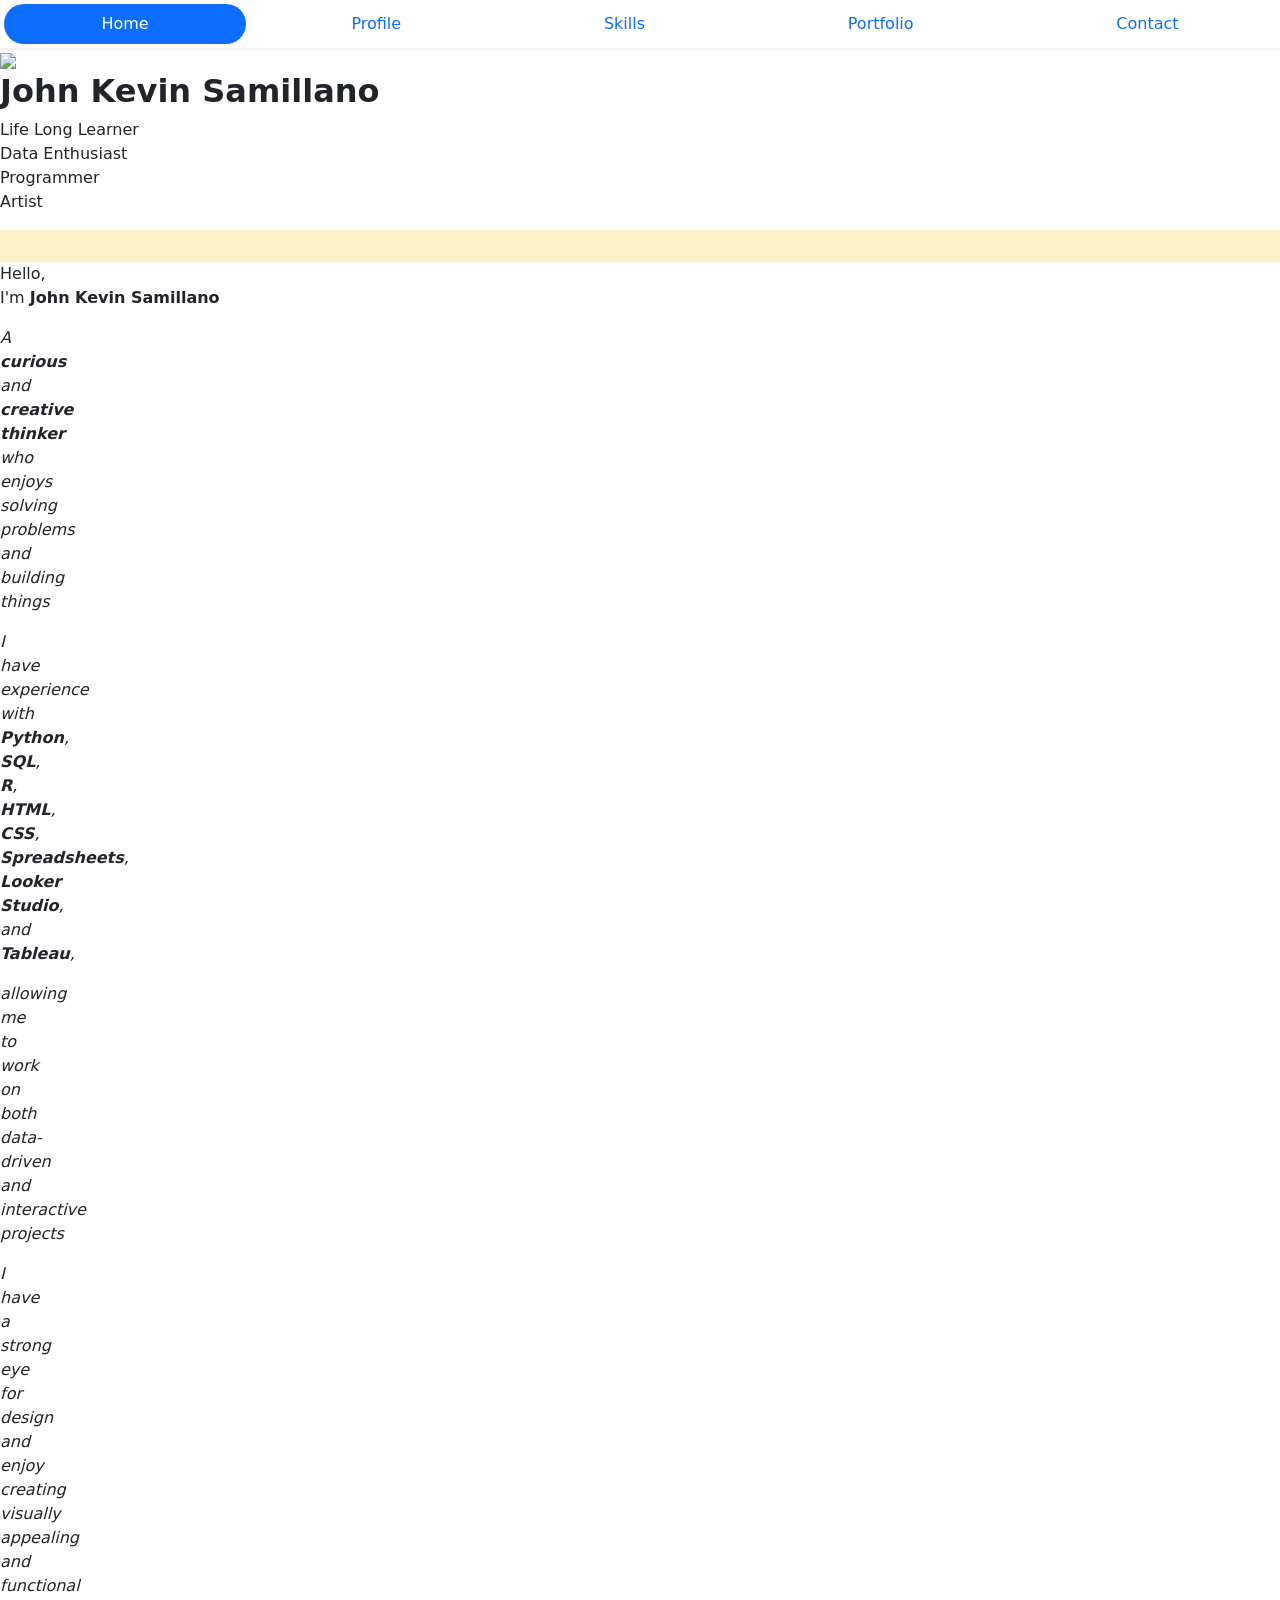
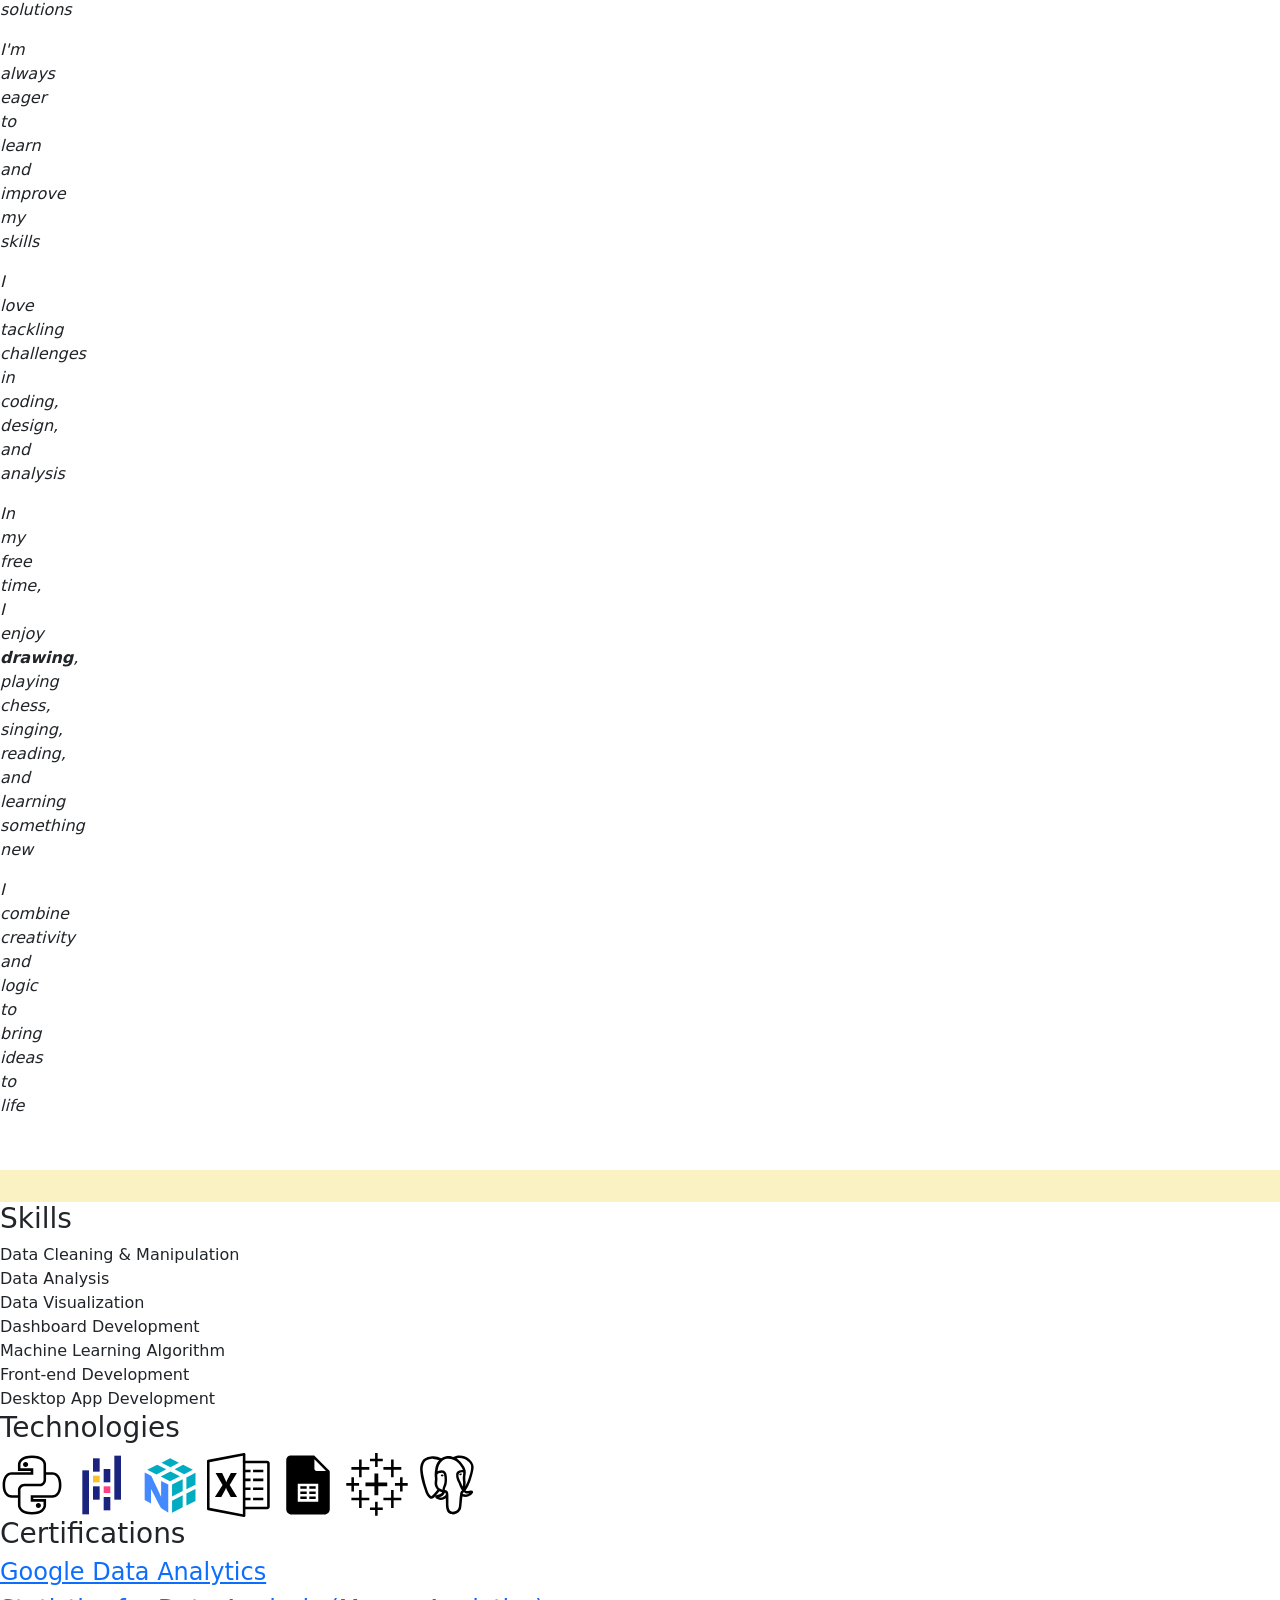
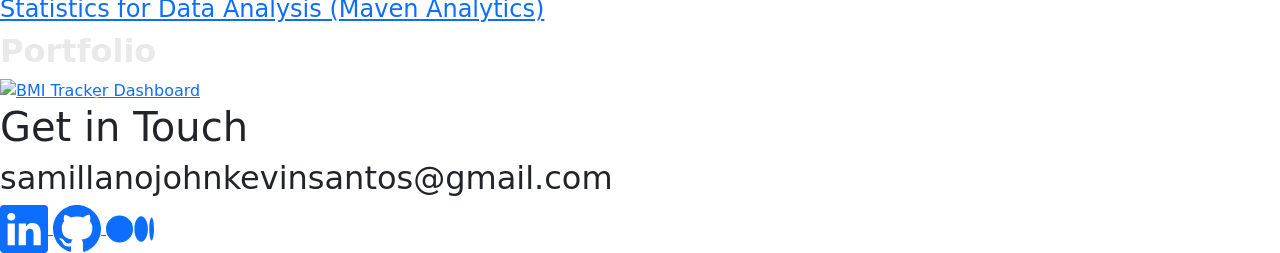
==== commit 4a2ead50: "Update index.html Change the relative paths" ====
--- a/index.html
+++ b/index.html
@@ -4,7 +4,7 @@
     <header>
         <meta charset="utf-8">
         <meta viewport="width=device-width, initial-scale=1.0">
-        <link rel="stylesheet" href="style.css">
+        <link rel="My-Portfolio/stylesheet" href="style.css">
         <link href="https://cdn.jsdelivr.net/npm/bootstrap@5.3.0-alpha1/dist/css/bootstrap.min.css" rel="stylesheet">
         <title>JK-PORTFOLIO</title>
     </header>
@@ -42,7 +42,7 @@
                     <div class="home-layout">
                         <div class="left">
                             <div class="home-img-container">
-                                <img src="projects_images\img1.jpg">
+                                <img src="My-Portfolio/projects_images/img1.jpg">
                             </div>
                         </div>
 
@@ -175,7 +175,7 @@
                             <div id="carousel" class="carousel slide" data-bs-ride="carousel">
                                 <div class="carousel-inner">
                                   <div class="carousel-item active" data-bs-interval="3000">
-                                    <a href="https://rb.gy/0a5i14" target="_blank"> <img src="projects_images\bmi-dashboard-lookerStudio.png" class="proj-img" alt="BMI Tracker Dashboard"> </a>
+                                    <a href="https://rb.gy/0a5i14" target="_blank"> <img src="My-Portfolio/projects_images/bmi-dashboard-lookerStudio.png" class="proj-img" alt="BMI Tracker Dashboard"> </a>
                                     <div class="carousel-caption">
                                         <h5>BMI Tracker Dashboard</h5>
                                         <p> A dashboard for real-time tracking of BMI. <br>
@@ -183,21 +183,21 @@
                                     </div>
                                   </div>
                                   <div class="carousel-item" data-bs-interval="3000">
-                                    <a href="" target="_blank"> <img src="projects_images\retail-store-dashboard.png" class="proj-img" alt="Retail Store Dashboard"> </a>
+                                    <a href="" target="_blank"> <img src="My-Portfolio/projects_images/retail-store-dashboard.png" class="proj-img" alt="Retail Store Dashboard"> </a>
                                     <div class="carousel-caption">
                                         <h5>Retail Store Dashboard</h5>
                                         <p>Analysis and dashboard for a small retail store</p>
                                     </div>
                                   </div>
                                   <div class="carousel-item" data-bs-interval="3000">
-                                    <a href="https://rb.gy/u9cjjx" target="_blank"> <img src="projects_images\bike-sharing-case-study.png" class="proj-img" alt="Bike Sharing Case Study"> </a>
+                                    <a href="https://rb.gy/u9cjjx" target="_blank"> <img src="My-Portfolio/projects_images\bike-sharing-case-study.png" class="proj-img" alt="Bike Sharing Case Study"> </a>
                                     <div class="carousel-caption">
                                         <h5>Bike Sharing Case Study</h5>
                                         <p>Case study about bike sharing</p>
                                     </div>
                                   </div>
                                   <div class="carousel-item" data-bs-interval="3000">
-                                    <a href="https://rb.gy/tht73d" target="_blank"> <img src="projects_images\london-bike-dashboard.png" class="proj-img" alt="Bike Sharing Case Study"> </a>
+                                    <a href="https://rb.gy/tht73d" target="_blank"> <img src="My-Portfolio/projects_images\london-bike-dashboard.png" class="proj-img" alt="Bike Sharing Case Study"> </a>
                                     <div class="carousel-caption">
                                         <h5>London Bike Sharing Dashboard</h5>
                                         <p>Dashboard for London bike sharing dataset from Kaggle</p>
@@ -282,7 +282,7 @@
         <script src="https://cdn.jsdelivr.net/npm/bootstrap@5.3.0-alpha1/dist/js/bootstrap.min.js"></script>
 
         <!-- Custom script -->
-         <script src="scripts.js"></script>
+         <script src="My-Portfolio/scripts.js"></script>
 
     </body>
 
@@ -299,4 +299,4 @@
 
 
 
-</html>+</html>
